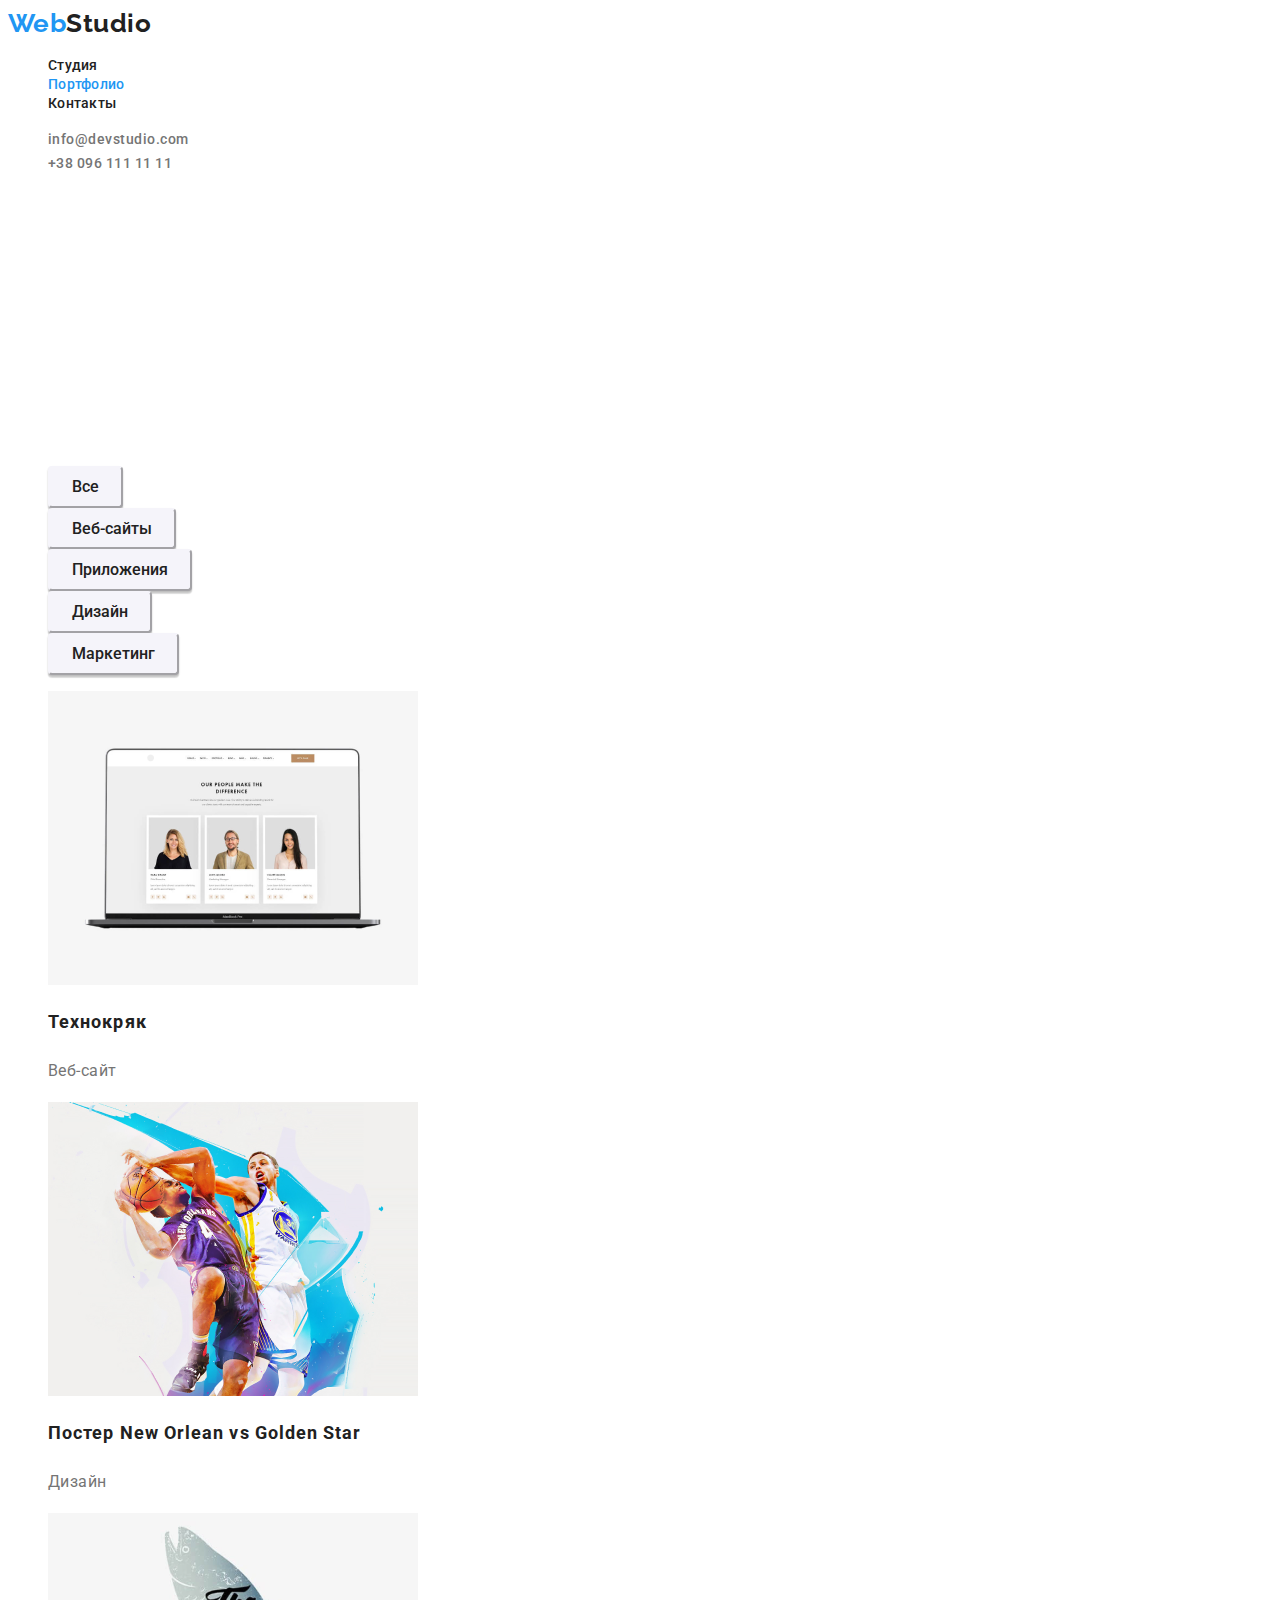
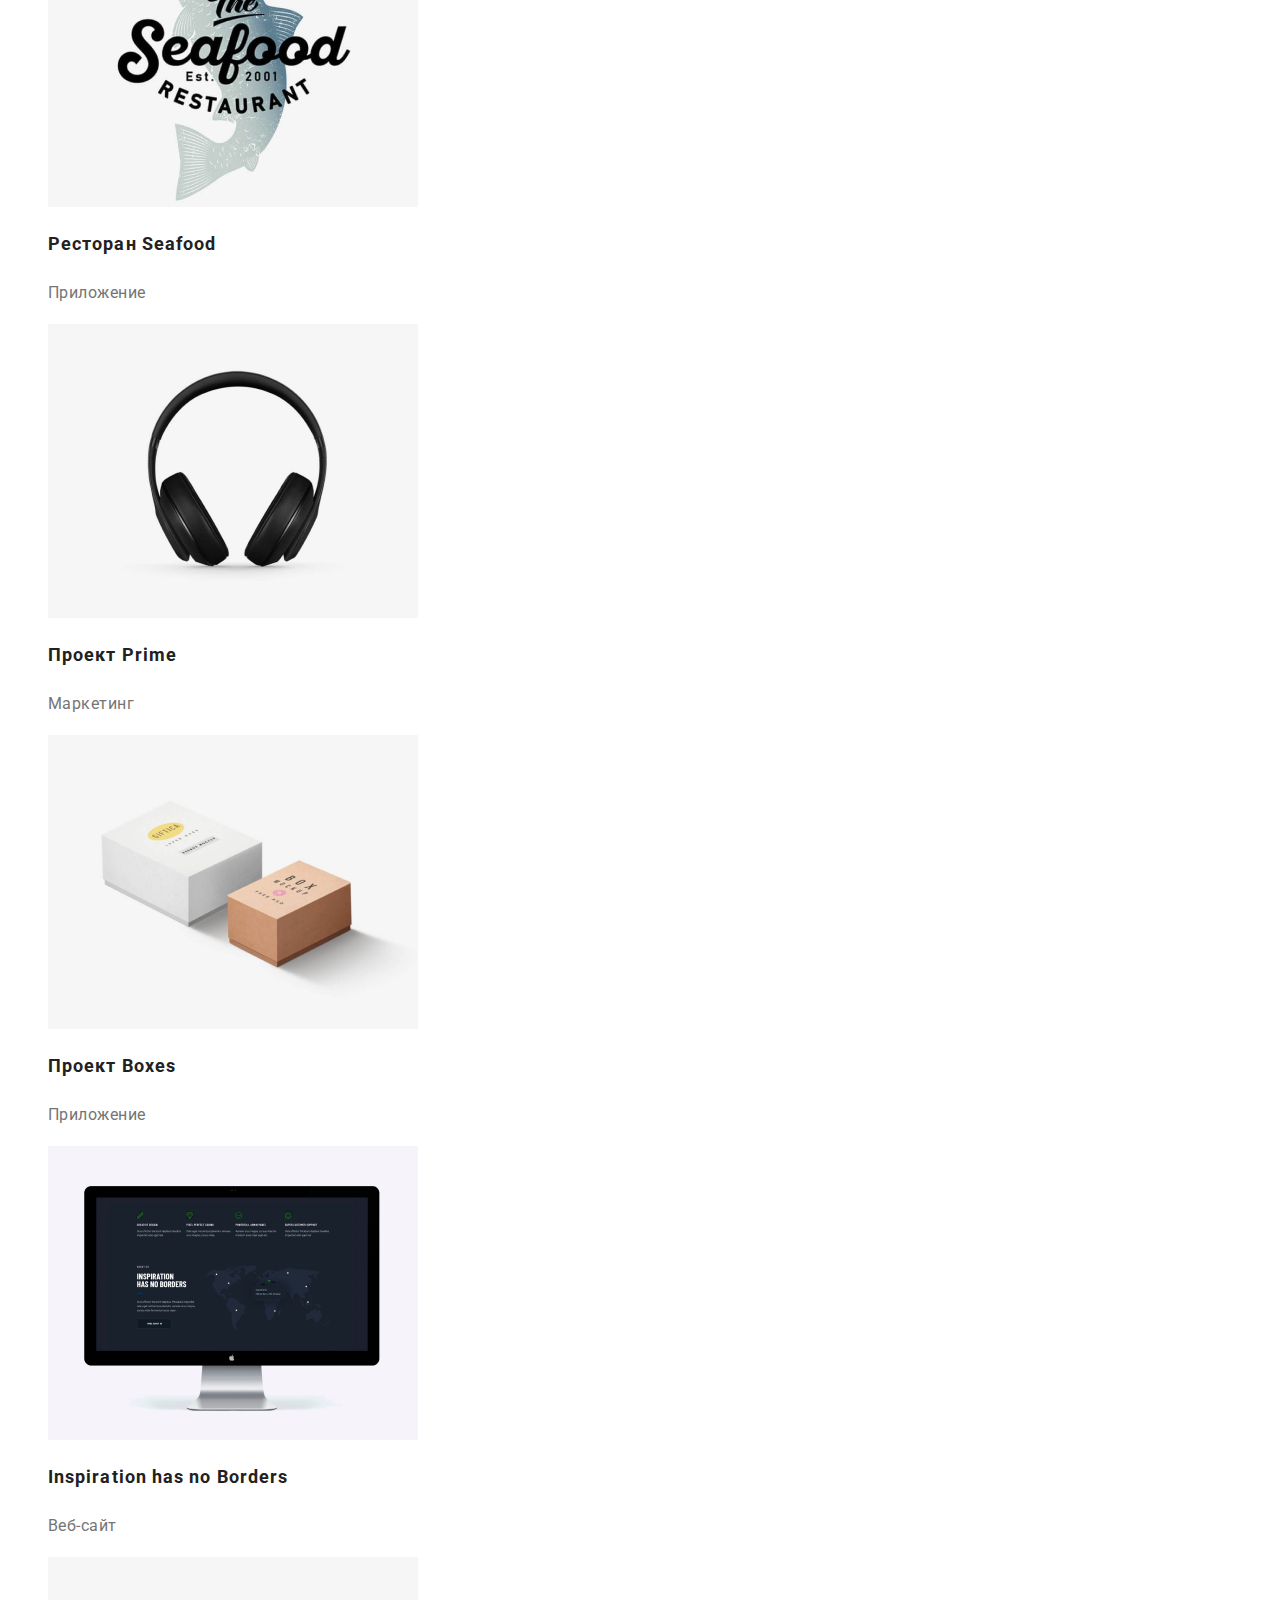
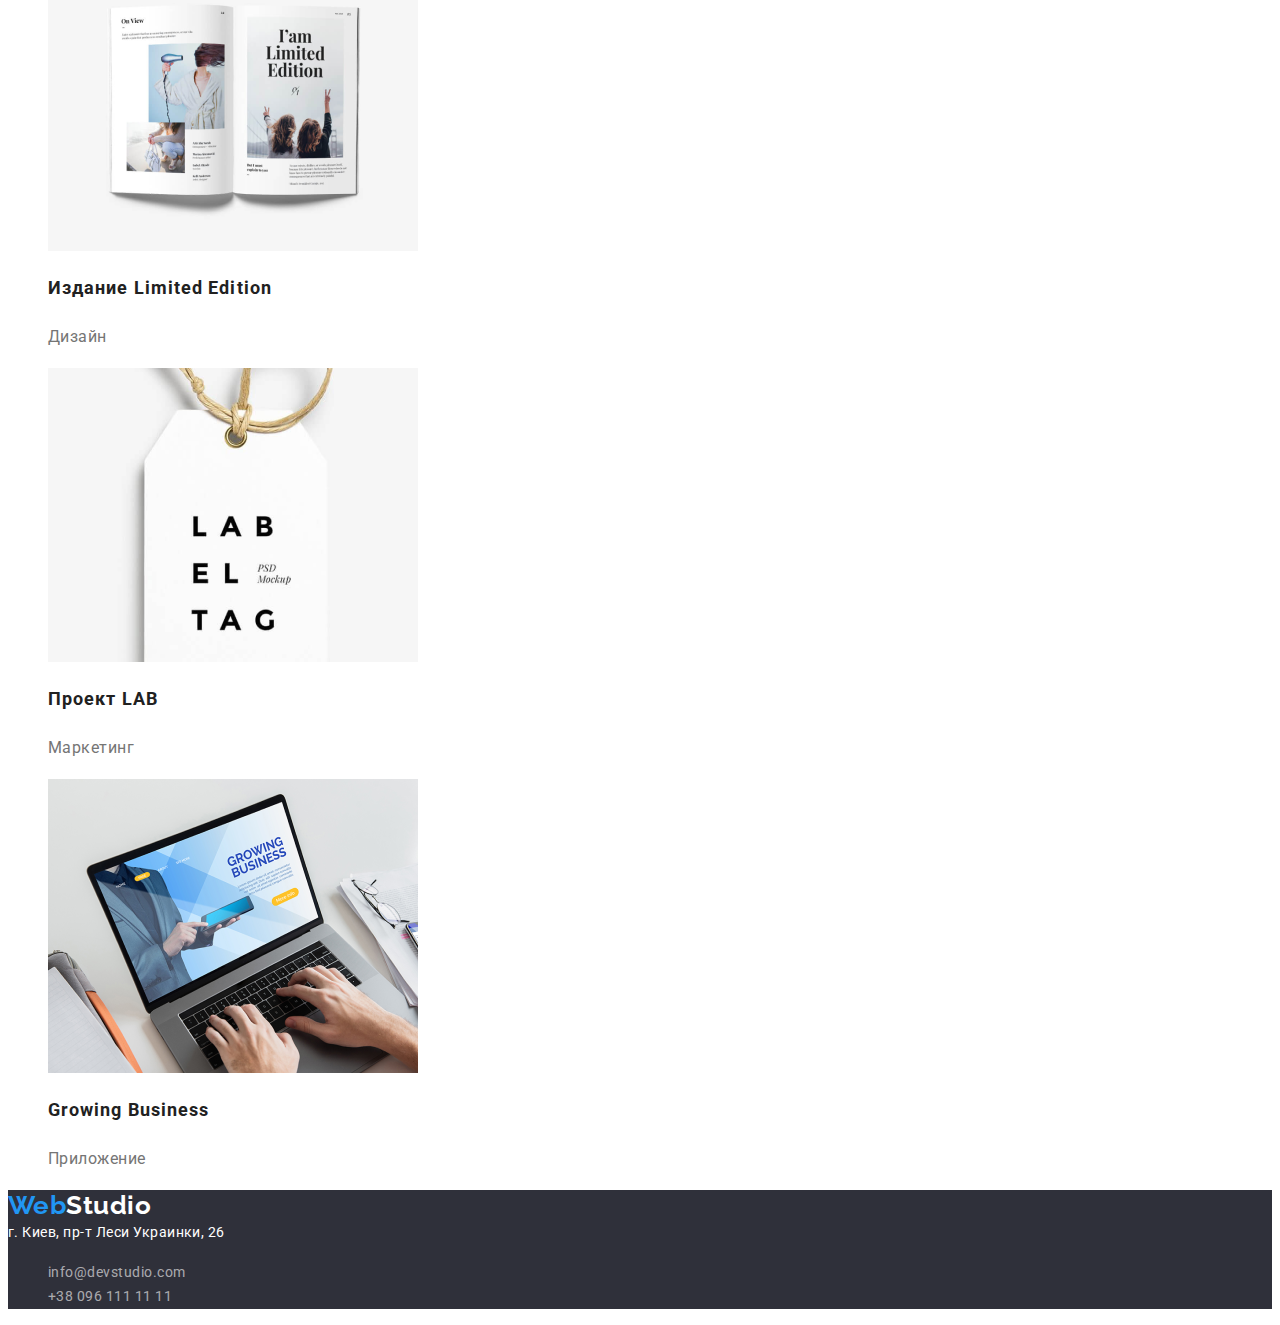
==== porfolio.html @ f4bb163b "copy" ====
<!DOCTYPE html>
<html lang="ru">
<head>
    <meta charset="UTF-8">
    <meta http-equiv="X-UA-Compatible" content="IE=edge">
    <meta name="viewport" content="width=device-width, initial-scale=1.0">
    <title>Портфолио</title>
    <link href="https://fonts.googleapis.com/css2?family=Raleway:wght@700&family=Roboto:wght@400;500;700;900&display=swap"
        rel="stylesheet">
    <link rel="stylesheet" href="./css/styles.css" />
</head>
<body >
    <header>
        <nav>
            <a href="./index.html" class="logo"><span class="logo-span">Web</span>Studio</a>
    
            <ul class="site-nav list">
                <li><a href="./index.html" class="link ">Студия</a></li>
                <li><a href="" class="link current">Портфолио</a></li>
                <li><a href="#contacts" class="link">Контакты</a></li>
            </ul>
        </nav>
        <ul class="contact list">
            <li><a href="mailto:info@devstudio.com" class="link contact">info@devstudio.com</a></li>
            <li><a href="tel:+380961111111" class="link contact">+38 096 111 11 11</a></li>
        </ul>
    
    </header>
    <main>
        <h1 class="hero-title">Портфолио</h1>
        <section>
            <ul class="list filtr">
                <li>
                    <button type="button" class="button secondary portfolio link">Все</button>
                </li>
                <li>
                    <button type="button" class="button secondary portfolio link">Веб-сайты</button>
                </li>
                <li>
                    <button type="button" class="button secondary portfolio link">Приложения</button>
                </li>
                <li>
                    <button type="button" class="button secondary portfolio link">Дизайн</button>
                </li>
                <li>
                    <button type="button" class="button secondary portfolio link">Маркетинг</button>
                </li>
            </ul>
            <ul class="list">
                <li>
                    <a href="" class="work-link">
                        <img src="./images/img.png" alt="Пример роботы" width="370">
                        <h2 class="section-title li-title">Технокряк</h2>
                        <p class="li-type">Веб-сайт</p>
                        <!-- <p class="li-type">Ресурс предлагает комплексные предложения с разным уровнем функционала и сервисов. Все это позволит посетителю получить
                        исчерпывающие сведения о компании или частном лице.</p> -->
                    </a>
                </li>
                <li>
                    <a href="" class="work-link">
                        <img src="./images/img-1.png" alt="Пример роботы" width="370">
                        <h2 class="section-title li-title">Постер New Orlean vs Golden Star</h2>
                        <p class="li-type">Дизайн</p>
                        <!-- <p class="li-type">./Ресурс предлагает комплексные предложения с разным уровнем функционала и сервисов. Все это позволит посетителю
                         получить исчерпывающие сведения о компании или частном лице.</p> -->
                    </a>
                </li>
                <li>
                    <a href="" class="work-link">
                        <img src="./images/img-2.png" alt="Пример роботы" width="370">
                        <h2 class="section-title li-title">Ресторан Seafood</h2>
                        <p class="li-type">Приложение</p>
                        <!-- <p class="li-type">Ресурс предлагает комплексные предложения с разным уровнем функционала и сервисов. Все это позволит посетителю
                        получить исчерпывающие сведения о компании или частном лице.</p> -->
                    </a>
                </li>
                <li>
                    <a href="" class="work-link">
                        <img src="./images/img-3.png" alt="Пример роботы" width="370">
                        <h2 class="section-title li-title">Проект Prime</h2>
                        <p class="li-type">Маркетинг</p>
                        <!-- <p class="li-type">Ресурс предлагает комплексные предложения с разным уровнем функционала и сервисов. Все это позволит посетителю
                        получить исчерпывающие сведения о компании или частном лице.</p> -->
                    </a>
                </li>
                <li>
                    <a href="" class="work-link">
                        <img src="./images/img-4.png" alt="Пример роботы" width="370">
                        <h2 class="section-title li-title">Проект Boxes</h2>
                        <p class="li-type">Приложение</p>
                        <!-- <p class="li-type">Ресурс предлагает комплексные предложения с разным уровнем функционала и сервисов. Все это позволит посетителю
                        получить исчерпывающие сведения о компании или частном лице.</p> -->
                    </a>
                </li>
                <li>
                    <a href="" class="work-link">
                        <img src="./images/img-5.png" alt="Пример роботы" width="370">
                        <h2 class="section-title li-title">Inspiration has no Borders</h2>
                        <p class="li-type">Веб-сайт</p>
                        <!-- <p class="li-type">Ресурс предлагает комплексные предложения с разным уровнем функционала и сервисов. Все это позволит посетителю
                        получить исчерпывающие сведения о компании или частном лице.</p> -->
                    </a>
                </li>
                <li>
                    <a href="" class="work-link">
                        <img src="./images/img-6.png" alt="Пример роботы" width="370">
                        <h2 class="section-title li-title">Издание Limited Edition</h2>
                        <p class="li-type">Дизайн</p>
                        <!-- <p class="li-type">Ресурс предлагает комплексные предложения с разным уровнем функционала и сервисов. Все это позволит посетителю
                        получить исчерпывающие сведения о компании или частном лице.</p> -->
                    </a>
                </li>
                <li>
                    <a href="" class="work-link">
                        <img src="./images/img-7.png" alt="Пример роботы" width="370">
                        <h2 class="section-title li-title">Проект LAB</h2>
                        <p class="li-type">Маркетинг</p>
                        <!-- <p class="li-type">Ресурс предлагает комплексные предложения с разным уровнем функционала и сервисов. Все это позволит посетителю
                        получить исчерпывающие сведения о компании или частном лице.</p> -->
                    </a>
                </li>
                <li>
                    <a href="" class="work-link">
                        <img src="./images/img-8.png" alt="Пример роботы" width="370">
                        <h2 class="section-title li-title">Growing Business</h2>
                        <p class="li-type">Приложение</p>
                        <!-- <p class="li-type">Ресурс предлагает комплексные предложения с разным уровнем функционала и сервисов. Все это позволит посетителю
                        получить исчерпывающие сведения о компании или частном лице.</p> -->
                    </a>
                </li>
            </ul>
        </section>
    </main>
    <footer id="contacts">
        <a href="./index.html" class="logo"><span class="logo-span">Web</span><span class="logo">Studio</span></a>
        <address>
            <a href="https://goo.gl/maps/dbrk6YY5zBXNmSS98" target="_blank" rel="noopener noreferrer">г. Киев, пр-т Леси
                Украинки, 26</a>
            <ul class="list">
                <li><a href="mailto:info@devstudio.com" class="contact">info@devstudio.com</a></li>
                <li><a href="tel:+380961111111" class="contact">+38 096 111 11 11</a></li>
            </ul>
        </address>
    </footer>

</body>
</html>
---- css/styles.css ----
:root {
    --primary-text-color: #757575;
    --title-text-color: #212121;
    --accent-color: #2196F3;
    --main-btn-secondary-color: #188CE8;
    --main-bg-color: #FFFFFF;
    --hero-bg-color: #2F303A;
    --section-bg-color: #F5F4FA;
    --footer-bg-color: #2F303A;
    --footer-address-color: rgba(255, 255, 255, 0.6) ;
}

body {
    background-color: var(--main-bg-color);
    color: var(--primary-text-color);

    font-family: Roboto, sans-serif;
    letter-spacing: 0.03em;
}

/* a {
    text-decoration: none;
} */

.logo {
    color: var(--title-text-color);
    
    font-family: 'Raleway';
    font-weight: 700;
    font-size: 26px;
    line-height: 1.19;
    text-decoration: none;
}

.logo:hover,
.logo:focus {
    color: var(--accent-color);
}

.logo-span {
    color: var(--accent-color);
}

.list {
    list-style: none;
}

.contact.list .link {
    color: var(--primary-text-color);
    text-decoration: none;
}

.contact.list .link:hover,
.contact.list .link:focus {
    color: var(--accent-color);
}

header .contact.list {
    font-weight: 500;
}

/* site nav */

.site-nav .link {
    color: var(--title-text-color);
    font-weight: 500;
    font-size: 14px;
    line-height: 1.14;
    letter-spacing: 0.02em;
    text-decoration: none;
}
.site-nav .link:hover, 
.site-nav .link:focus{
    color: var(--accent-color)
}

.site-nav .link.current {
    color: var(--accent-color)
}

/* hero */
.hero {
    background: var(--hero-bg-color);

    display: flex;
    flex-direction: column;
    align-items: center;
}

h1.hero-title {
    font-weight: 900;
    font-size: 44px;
    line-height: 1.36;
    
    text-align: center;
    text-transform: uppercase;
    margin-top: 200px;
    margin-bottom: 30px;
    
    color: var(--main-bg-color);
}

.section-title {
    font-weight: 700;
    font-size: 36px;
    line-height: 1.16;
    text-align: center;

    color: var(--title-text-color);
}

.button {
    color: var(--main-bg-color);
    background-color: var(--accent-color);
    cursor: pointer;
    
    font-family: inherit;
}

/* 
.button.primary {
    color: var(--main-bg-color);
    background-color: var(--accent-color);
} */

.button.secondary {
    color: var(--title-text-color);
    background-color: var(--section-bg-color);
}

.button.secondary:hover,
.button.secondary:focus{
    color: var(--main-bg-color);
    background-color: var(--accent-color);
}

.main-btn {
    font-weight: 700;
    font-size: 16px;
    line-height: 1.88;
    letter-spacing: 0.06em;

    padding: 10px 32px;
    background-color: var(--accent-color);
    margin-bottom: 200px;
    box-shadow: 0px 4px 4px rgba(0, 0, 0, 0.15);
    border-radius: 4px;
    border-color: var(--accent-color);
}

.main-btn:hover,
.main-btn:focus {

    background-color: var(--main-btn-secondary-color);
}

.feature-list .title {
    color: var(--title-text-color);
    font-weight: 700;
    font-size: 14px;
    line-height: 1.14;
    text-transform: uppercase;
}

.features-descr {
    font-size: 14px;
    line-height: 1.71;
}


/* .list.job img {
    position: absolute;
    display: flex;
    flex-direction: row;
} */

.team {
    background: var(--section-bg-color);
}

.team .title {
    color: var(--title-text-color);
    font-weight: 500;
    font-size: 16px;
    line-height: 1.18;
    /* identical to box height */
}

.person-job {
    font-size: 16px;
    line-height: 1.18;
    /* identical to box height */
}

footer {
    background-color: var(--footer-bg-color);
}

footer .logo {
    color: var(--main-bg-color);
}

address  a{
    color: var(--main-bg-color);
    font-style: normal;
    font-size: 14px;
    line-height: 1.71;

    text-decoration: none;
}

address>a:hover,
address>a:focus{
    color: var(--accent-color);
}

.list .contact {
    color: var(--footer-address-color);
    font-size: 14px;
    line-height: 1.71;
    
}

.list .contact:hover,
.list .contact:focus {
    color: var(--accent-color);
}





/* portfolio */


.li-title {
    font-weight: 700;
    font-size: 18px;
    line-height: 2;
    letter-spacing: 0.06em;
    text-align:initial
}

.li-type {
    font-size: 16px;
    line-height: 1.88;


    color: var(--primary-text-color);
}

.filtr .link:hover,
.filtr .link:focus {
    color: var(--main-bg-color);
    background-color: var(--accent-color);
}

/* a > p {
    
    font-size: 16px;
    line-height: 1.88;
    letter-spacing: 0.03em;
    
    color: var(--primary-text-color);
} */

.button.portfolio {
    text-align: center; 

    font-weight: 500;
    font-size: 16px;
    line-height: 1.62;

    padding: 6px 22px 6px 22px;

    border-radius: 4px;
    border-color: var(--section-bg-color);
    box-shadow: 0px 3px 1px rgba(0, 0, 0, 0.1),
    0px 1px 2px rgba(0, 0, 0, 0.08),
    0px 2px 2px rgba(0, 0, 0, 0.12);

}

 .button.portfolio:hover,
.button.portfolio:focus{
    color: var(--main-bg-color);
    background-color: var(--accent-color);
    
} 

.list .work-link {
    text-decoration: none;
}
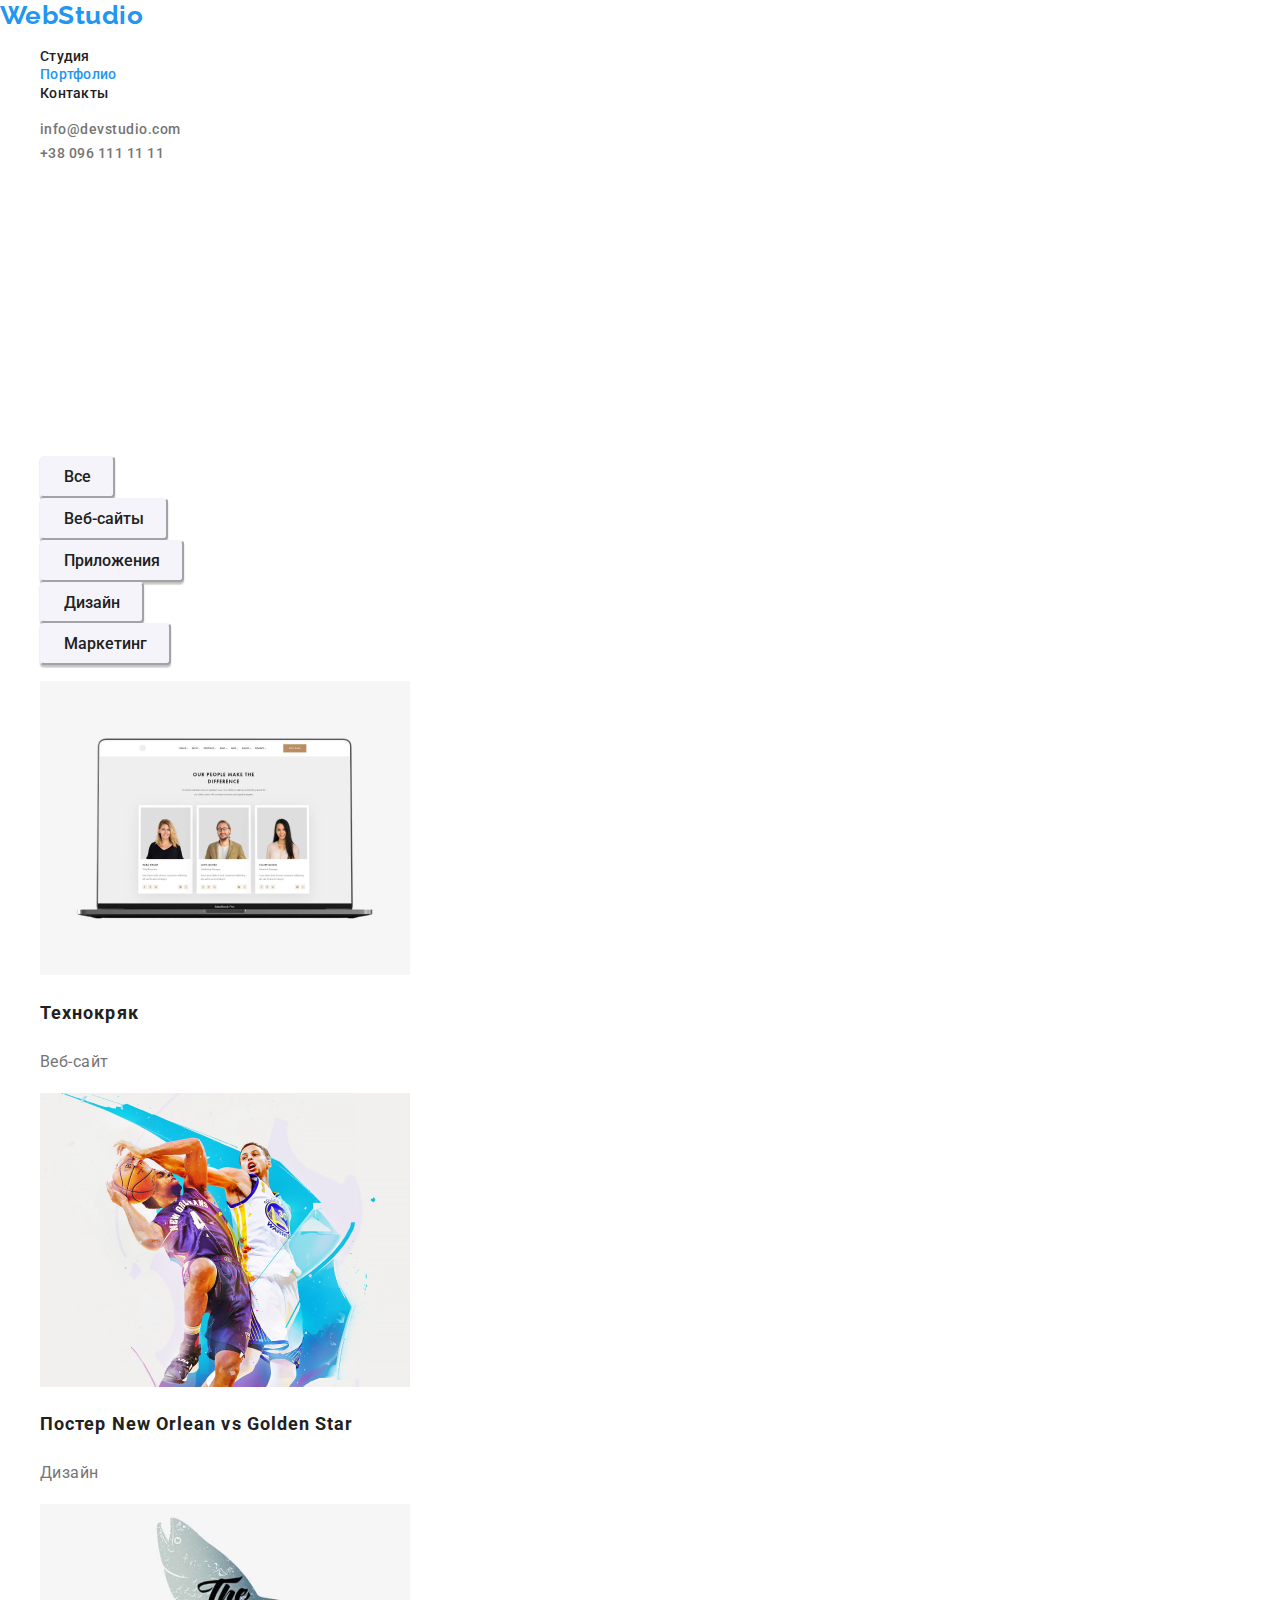
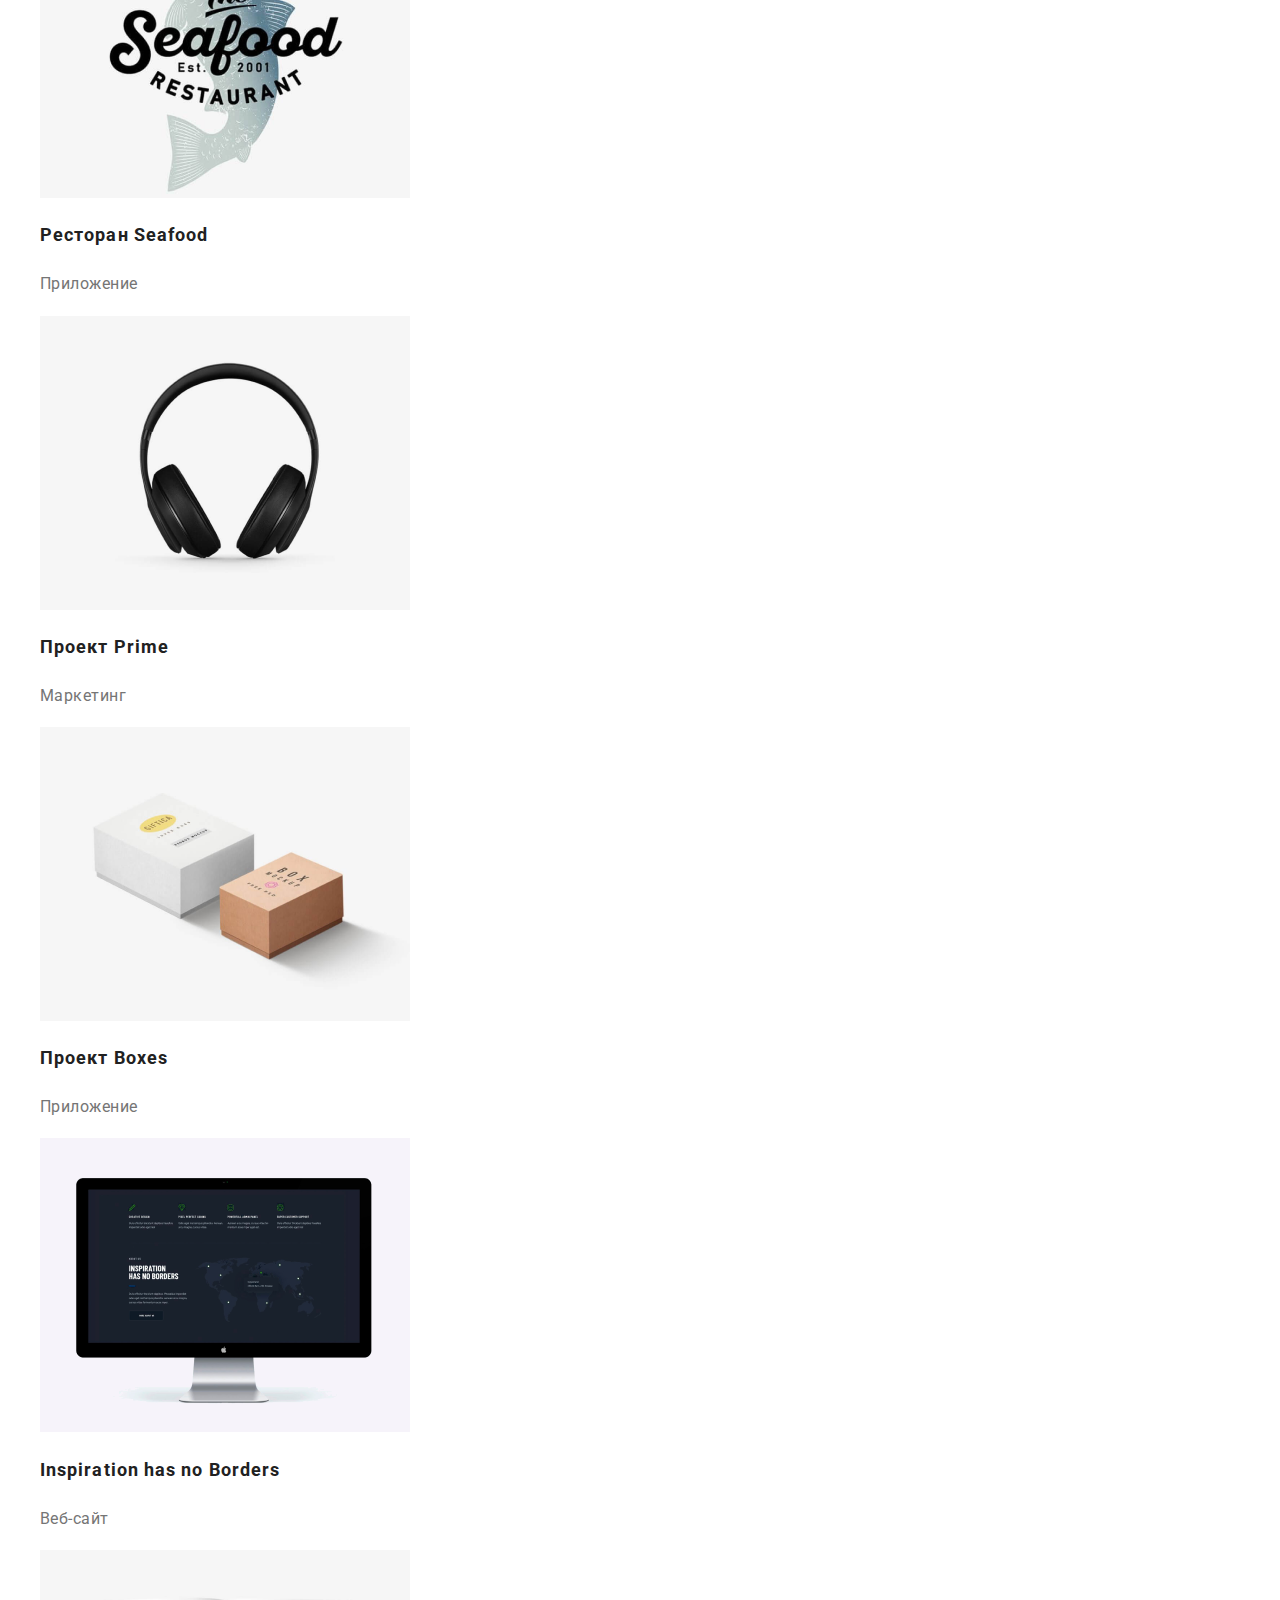
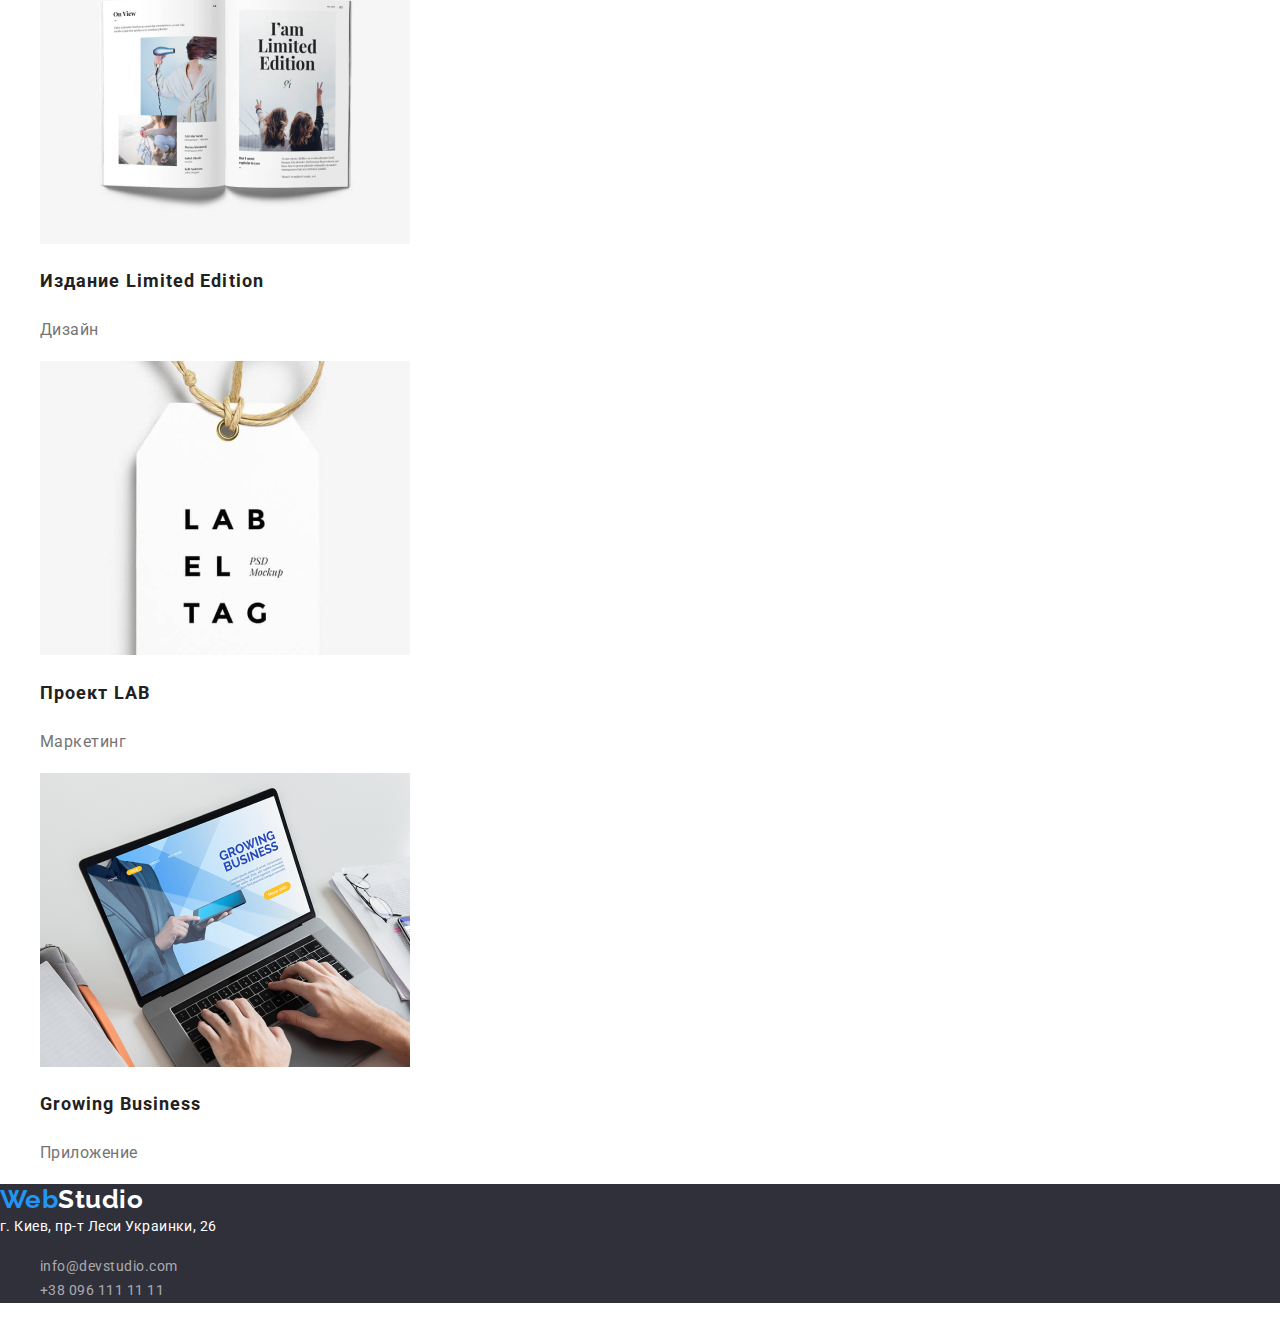
==== commit 0fdb54c6: "update portfolio" ====
--- a/porfolio.html
+++ b/porfolio.html
@@ -7,12 +7,13 @@
     <title>Портфолио</title>
     <link href="https://fonts.googleapis.com/css2?family=Raleway:wght@700&family=Roboto:wght@400;500;700;900&display=swap"
         rel="stylesheet">
-    <link rel="stylesheet" href="./css/styles.css" />
+    <link rel="stylesheet" href="css/modern-normalize.css">
+    <link rel="stylesheet" href="css/styles.css" />
 </head>
 <body >
     <header>
         <nav>
-            <a href="./index.html" class="logo"><span class="logo-span">Web</span>Studio</a>
+            <a href="./index.html" class="logo" lang="en"><span class="logo-span">Web</span>Studio</a>
     
             <ul class="site-nav list">
                 <li><a href="./index.html" class="link ">Студия</a></li>
@@ -21,7 +22,7 @@
             </ul>
         </nav>
         <ul class="contact list">
-            <li><a href="mailto:info@devstudio.com" class="link contact">info@devstudio.com</a></li>
+            <li><a href="mailto:info@devstudio.com" class="link contact" lang="en">info@devstudio.com</a></li>
             <li><a href="tel:+380961111111" class="link contact">+38 096 111 11 11</a></li>
         </ul>
     
@@ -59,7 +60,7 @@
                 <li>
                     <a href="" class="work-link">
                         <img src="./images/img-1.png" alt="Пример роботы" width="370">
-                        <h2 class="section-title li-title">Постер New Orlean vs Golden Star</h2>
+                        <h2 class="section-title li-title">Постер <span lang="en">New Orlean vs Golden Star</span></h2>
                         <p class="li-type">Дизайн</p>
                         <!-- <p class="li-type">./Ресурс предлагает комплексные предложения с разным уровнем функционала и сервисов. Все это позволит посетителю
                          получить исчерпывающие сведения о компании или частном лице.</p> -->
@@ -68,7 +69,7 @@
                 <li>
                     <a href="" class="work-link">
                         <img src="./images/img-2.png" alt="Пример роботы" width="370">
-                        <h2 class="section-title li-title">Ресторан Seafood</h2>
+                        <h2 class="section-title li-title">Ресторан <span lang="en">Seafood</span></h2>
                         <p class="li-type">Приложение</p>
                         <!-- <p class="li-type">Ресурс предлагает комплексные предложения с разным уровнем функционала и сервисов. Все это позволит посетителю
                         получить исчерпывающие сведения о компании или частном лице.</p> -->
@@ -77,7 +78,7 @@
                 <li>
                     <a href="" class="work-link">
                         <img src="./images/img-3.png" alt="Пример роботы" width="370">
-                        <h2 class="section-title li-title">Проект Prime</h2>
+                        <h2 class="section-title li-title">Проект <span lang="en">Prime</span></h2>
                         <p class="li-type">Маркетинг</p>
                         <!-- <p class="li-type">Ресурс предлагает комплексные предложения с разным уровнем функционала и сервисов. Все это позволит посетителю
                         получить исчерпывающие сведения о компании или частном лице.</p> -->
@@ -86,7 +87,7 @@
                 <li>
                     <a href="" class="work-link">
                         <img src="./images/img-4.png" alt="Пример роботы" width="370">
-                        <h2 class="section-title li-title">Проект Boxes</h2>
+                        <h2 class="section-title li-title">Проект <span lang="en">Boxes</span></h2>
                         <p class="li-type">Приложение</p>
                         <!-- <p class="li-type">Ресурс предлагает комплексные предложения с разным уровнем функционала и сервисов. Все это позволит посетителю
                         получить исчерпывающие сведения о компании или частном лице.</p> -->
@@ -95,7 +96,7 @@
                 <li>
                     <a href="" class="work-link">
                         <img src="./images/img-5.png" alt="Пример роботы" width="370">
-                        <h2 class="section-title li-title">Inspiration has no Borders</h2>
+                        <h2 class="section-title li-title" lang="en">Inspiration has no Borders</h2>
                         <p class="li-type">Веб-сайт</p>
                         <!-- <p class="li-type">Ресурс предлагает комплексные предложения с разным уровнем функционала и сервисов. Все это позволит посетителю
                         получить исчерпывающие сведения о компании или частном лице.</p> -->
@@ -104,7 +105,7 @@
                 <li>
                     <a href="" class="work-link">
                         <img src="./images/img-6.png" alt="Пример роботы" width="370">
-                        <h2 class="section-title li-title">Издание Limited Edition</h2>
+                        <h2 class="section-title li-title">Издание <span lang="en">Limited Edition</span></h2>
                         <p class="li-type">Дизайн</p>
                         <!-- <p class="li-type">Ресурс предлагает комплексные предложения с разным уровнем функционала и сервисов. Все это позволит посетителю
                         получить исчерпывающие сведения о компании или частном лице.</p> -->
@@ -113,7 +114,7 @@
                 <li>
                     <a href="" class="work-link">
                         <img src="./images/img-7.png" alt="Пример роботы" width="370">
-                        <h2 class="section-title li-title">Проект LAB</h2>
+                        <h2 class="section-title li-title">Проект <span lang="en">LAB</span></h2>
                         <p class="li-type">Маркетинг</p>
                         <!-- <p class="li-type">Ресурс предлагает комплексные предложения с разным уровнем функционала и сервисов. Все это позволит посетителю
                         получить исчерпывающие сведения о компании или частном лице.</p> -->
@@ -122,7 +123,7 @@
                 <li>
                     <a href="" class="work-link">
                         <img src="./images/img-8.png" alt="Пример роботы" width="370">
-                        <h2 class="section-title li-title">Growing Business</h2>
+                        <h2 class="section-title li-title" lang="en">Growing Business</h2>
                         <p class="li-type">Приложение</p>
                         <!-- <p class="li-type">Ресурс предлагает комплексные предложения с разным уровнем функционала и сервисов. Все это позволит посетителю
                         получить исчерпывающие сведения о компании или частном лице.</p> -->
@@ -132,12 +133,12 @@
         </section>
     </main>
     <footer id="contacts">
-        <a href="./index.html" class="logo"><span class="logo-span">Web</span><span class="logo">Studio</span></a>
+        <a href="./index.html" class="logo" lang="en"><span class="logo-span">Web</span><span class="logo">Studio</span></a>
         <address>
             <a href="https://goo.gl/maps/dbrk6YY5zBXNmSS98" target="_blank" rel="noopener noreferrer">г. Киев, пр-т Леси
                 Украинки, 26</a>
             <ul class="list">
-                <li><a href="mailto:info@devstudio.com" class="contact">info@devstudio.com</a></li>
+                <li><a href="mailto:info@devstudio.com" class="contact" lang="en">info@devstudio.com</a></li>
                 <li><a href="tel:+380961111111" class="contact">+38 096 111 11 11</a></li>
             </ul>
         </address>
